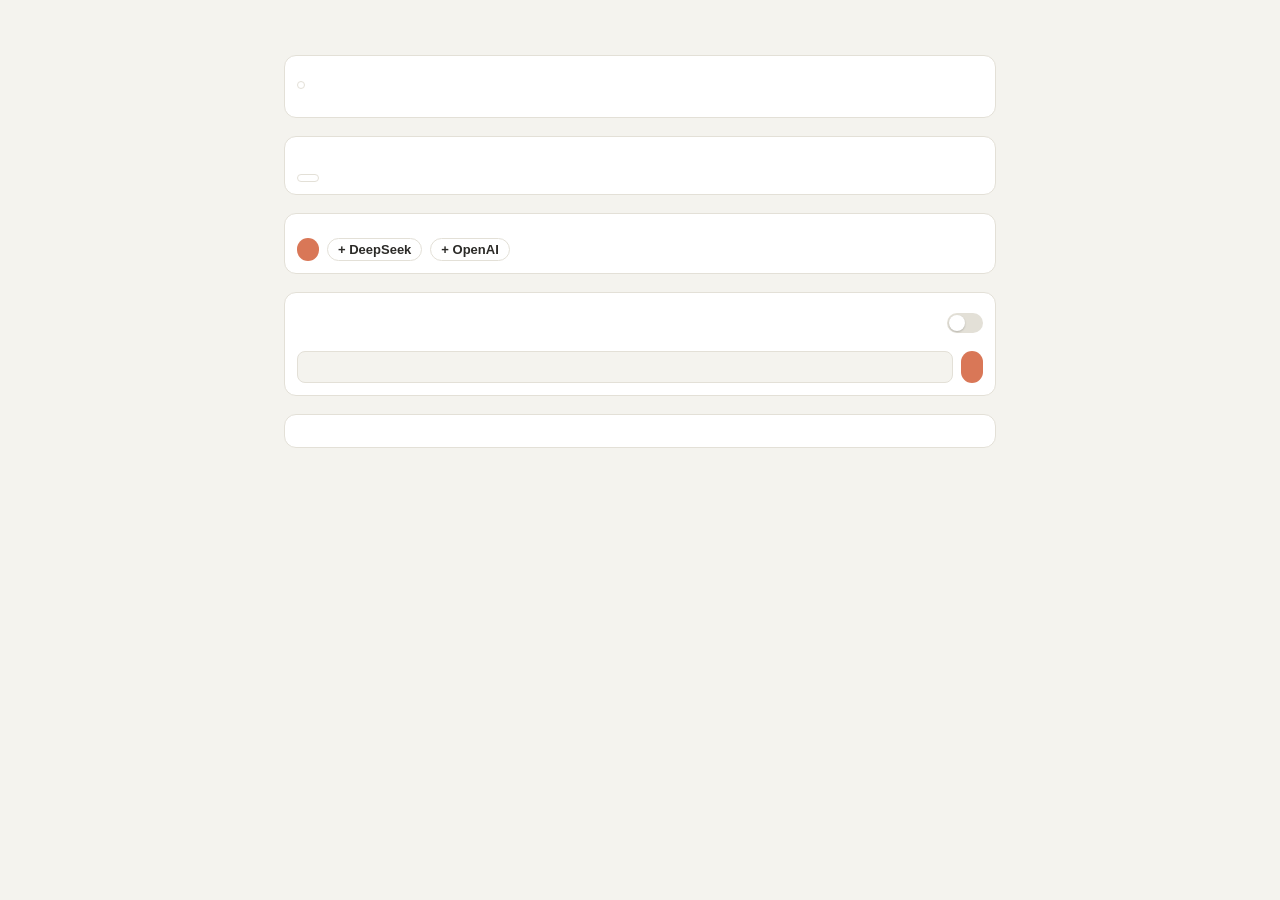
==== chrome/options.html @ 5c4a7864 "Rename the app to Papillon, add the Chrome extension and whole-page translation - Rename the app fro" ====
<!doctype html>
<html lang="zh">
<head>
  <meta charset="utf-8">
  <meta name="viewport" content="width=device-width, initial-scale=1">
  <link rel="stylesheet" href="lib/theme.css">
  <link rel="stylesheet" href="options.css">
  <title></title>
</head>
<body>
  <main class="settings-shell">
    <header><h1 id="title" class="serif"></h1><p id="subtitle" class="note"></p></header>
    <section class="card"><h2 id="language-title" class="serif"></h2><div id="language" class="pills"></div><p id="language-note" class="note"></p></section>
    <section class="card"><h2 id="sources-title" class="serif"></h2><p id="sources-note" class="note"></p><div id="sources"></div><button id="reset-order" type="button" class="pill secondary small"></button></section>
    <section class="card"><h2 id="providers-title" class="serif"></h2><div id="providers"></div><div class="actions"><button id="add-api" type="button" class="pill small"></button><button id="add-deepseek" type="button" class="pill secondary small">+ DeepSeek</button><button id="add-openai" type="button" class="pill secondary small">+ OpenAI</button></div></section>
    <section class="card"><h2 id="selection-title" class="serif"></h2><label class="switch-row"><span id="select-label"></span><input id="select-button" type="checkbox" role="switch"></label><h3 id="disabled-title" class="serif"></h3><div id="disabled-sites"></div><form id="add-site" class="actions"><input id="site-input" type="text" autocomplete="off"><button id="add-site-button" type="submit" class="pill small"></button></form></section>
    <section class="card"><h2 id="favourites-title" class="serif"></h2><div id="favourites"></div></section>
  </main>
  <script type="module" src="options.js"></script>
</body>
</html>
---- chrome/lib/theme.css ----
:root {
  color-scheme: light dark;
  --background: #f4f3ee;
  --surface: #ffffff;
  --border: #e3e0d7;
  --text: #2c2b28;
  --secondary: #6f6c64;
  --accent: #d97757;
  --on-accent: #ffffff;
  --error: #b4382e;
  --field: #f4f3ee;
  font-family: -apple-system, BlinkMacSystemFont, "Segoe UI", sans-serif;
  font-size: 14px;
  color: var(--text);
  background: var(--background);
}
@media (prefers-color-scheme: dark) {
  :root, :host {
    --background: #262522;
    --surface: #30302c;
    --border: #3e3c37;
    --text: #eceae3;
    --secondary: #a19e95;
    --accent: #d97757;
    --on-accent: #ffffff;
    --error: #e5756a;
    --field: #262522;
  }
}
:host {
  color-scheme: light dark;
  --background: #f4f3ee;
  --surface: #ffffff;
  --border: #e3e0d7;
  --text: #2c2b28;
  --secondary: #6f6c64;
  --accent: #d97757;
  --on-accent: #ffffff;
  --error: #b4382e;
  --field: #f4f3ee;
  font-family: -apple-system, BlinkMacSystemFont, "Segoe UI", sans-serif;
  font-size: 14px;
  color: var(--text);
}
* { box-sizing: border-box; }
body { margin: 0; color: var(--text); background: var(--background); }
button, input, textarea, select { font: inherit; }
button { cursor: pointer; }
button:disabled { cursor: default; opacity: .45; }
button:focus-visible, input:focus-visible, textarea:focus-visible, select:focus-visible, summary:focus-visible { outline: 2px solid var(--accent); outline-offset: 2px; }
.card { padding: 12px; background: var(--surface); border: 1px solid var(--border); border-radius: 12px; }
.pill { border: 1px solid transparent; border-radius: 999px; background: var(--accent); color: var(--on-accent); padding: 6px 14px; font-weight: 600; }
.pill.secondary { background: var(--surface); color: var(--text); border-color: var(--border); }
.pill.small { padding: 3px 10px; font-size: 13px; }
.tag { display: inline-block; border-radius: 999px; padding: 2px 8px; color: var(--accent); background: color-mix(in srgb, var(--accent) 14%, transparent); font-size: 12px; font-weight: 600; white-space: nowrap; }
.note { color: var(--secondary); font-size: 13px; overflow-wrap: anywhere; }
.note.error { color: var(--error); }
.progress { display: flex; align-items: center; gap: 8px; color: var(--secondary); }
.progress::before { content: ""; width: 12px; height: 12px; border: 2px solid var(--border); border-top-color: var(--accent); border-radius: 50%; animation: spin .8s linear infinite; }
@keyframes spin { to { transform: rotate(360deg); } }
.serif { font-family: Georgia, "Times New Roman", serif; font-weight: 600; }
.icon-button { padding: 3px; border: 0; background: none; color: var(--secondary); line-height: 1; }
.icon-button:hover, .icon-button.active { color: var(--accent); }
.result-card { display: grid; gap: 9px; }
.result-head { display: flex; align-items: baseline; gap: 9px; flex-wrap: wrap; }
.result-title { margin: 0; font-size: 26px; line-height: 1.2; overflow-wrap: anywhere; }
.result-head .spacer { flex: 1; }
.phonetics { display: flex; flex-wrap: wrap; gap: 10px; font-size: 13px; }
.phonetic { display: inline-flex; align-items: center; gap: 3px; white-space: nowrap; }
.phonetic .region { color: var(--secondary); }
.phonetic button { color: var(--accent); }
.sense-row { display: flex; align-items: baseline; gap: 8px; line-height: 1.55; }
.sense-label { min-width: 30px; color: var(--accent); font-size: 13px; font-weight: 600; }
.sense-text, .candidate-text { white-space: pre-wrap; overflow-wrap: anywhere; }
.web-label { min-width: 30px; font-size: 12px; color: var(--secondary); }
.web-values { display: flex; flex-wrap: wrap; gap: 6px; }
.web-value { border-radius: 999px; padding: 2px 7px; background: color-mix(in srgb, var(--accent) 10%, transparent); font-size: 12px; }
.numbered { display: flex; gap: 6px; line-height: 1.5; }
.numbered-index { color: var(--secondary); font-variant-numeric: tabular-nums; }
.section-title { margin: 0; font-size: 16px; }
.definitions summary { cursor: pointer; }
.definitions-body { display: grid; gap: 12px; padding-top: 12px; }
.definition-example { margin: 2px 0 0 16px; color: var(--secondary); font-size: 13px; font-style: italic; }
.compact .result-title { font-size: 20px; }
.compact .result-head { gap: 6px; }
---- chrome/options.css ----
.settings-shell { width: min(100%, 760px); margin: 0 auto; padding: 32px 24px 60px; display: grid; gap: 18px; }
.settings-shell > header h1 { margin: 0 0 5px; font-size: 30px; }
.settings-shell > header p { margin: 0; }
.settings-shell section > h2 { margin: 0 0 8px; font-size: 19px; }
.settings-shell section > h3 { margin: 18px 0 8px; font-size: 16px; }
.settings-shell p { line-height: 1.45; }
.pills { display: inline-flex; gap: 2px; padding: 3px; border: 1px solid var(--border); border-radius: 999px; background: var(--surface); }
.pills button { padding: 5px 14px; border: 0; border-radius: 999px; background: none; color: var(--secondary); font-size: 13px; font-weight: 600; }
.pills button.selected { background: var(--accent); color: var(--on-accent); }
.source-row, .favourite-row, .site-row { display: flex; align-items: center; gap: 8px; min-height: 36px; border-top: 1px solid var(--border); }
.source-row .name, .favourite-row .name, .site-row .name { flex: 1; overflow-wrap: anywhere; }
.source-row button, .favourite-row button, .site-row button { border: 0; background: none; color: var(--secondary); }
.source-row button:hover, .favourite-row button:hover, .site-row button:hover { color: var(--accent); }
.source-row .tag { margin-right: auto; }
#reset-order { margin-top: 12px; }
.provider-card { display: grid; gap: 9px; margin: 12px 0; padding: 12px; border-radius: 10px; background: var(--background); }
.provider-head { display: flex; align-items: center; gap: 8px; }
.provider-head h3 { flex: 1; margin: 0; font-size: 17px; }
.provider-field { display: grid; grid-template-columns: 110px minmax(0, 1fr); align-items: center; gap: 10px; }
.provider-field label { font-weight: 500; }
.provider-field input, .provider-field select, #site-input { width: 100%; min-width: 0; padding: 7px 10px; border: 1px solid var(--border); border-radius: 8px; background: var(--field); color: var(--text); }
.actions { display: flex; flex-wrap: wrap; gap: 8px; margin-top: 12px; }
.switch-row { display: flex; align-items: center; justify-content: space-between; gap: 12px; }
input[type="checkbox"] { appearance: none; width: 36px; height: 20px; margin: 0; border: 0; border-radius: 999px; background: var(--border); cursor: pointer; }
input[type="checkbox"]::before { content: ""; display: block; width: 16px; height: 16px; margin: 2px; border-radius: 50%; background: white; box-shadow: 0 1px 2px #0003; transition: transform .15s; }
input[type="checkbox"]:checked { background: var(--accent); }
input[type="checkbox"]:checked::before { transform: translateX(16px); }
#site-input { flex: 1; }
@media (max-width: 560px) { .settings-shell { padding: 20px 14px 40px; } .provider-field { grid-template-columns: 1fr; gap: 4px; } }
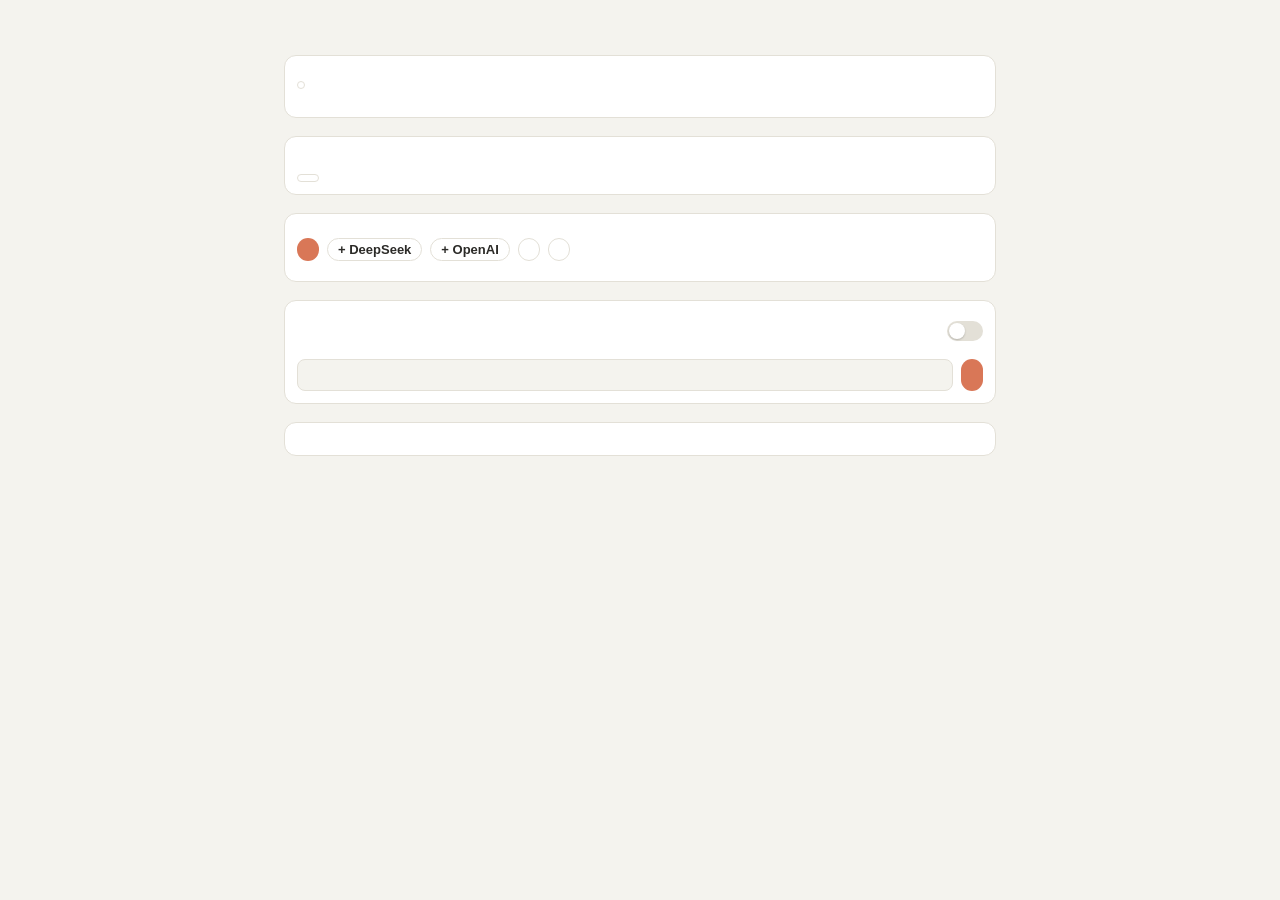
==== commit f4782234: "Add settings import and export, fix preset API URLs" ====
--- a/chrome/options.html
+++ b/chrome/options.html
@@ -12,7 +12,7 @@
     <header><h1 id="title" class="serif"></h1><p id="subtitle" class="note"></p></header>
     <section class="card"><h2 id="language-title" class="serif"></h2><div id="language" class="pills"></div><p id="language-note" class="note"></p></section>
     <section class="card"><h2 id="sources-title" class="serif"></h2><p id="sources-note" class="note"></p><div id="sources"></div><button id="reset-order" type="button" class="pill secondary small"></button></section>
-    <section class="card"><h2 id="providers-title" class="serif"></h2><div id="providers"></div><div class="actions"><button id="add-api" type="button" class="pill small"></button><button id="add-deepseek" type="button" class="pill secondary small">+ DeepSeek</button><button id="add-openai" type="button" class="pill secondary small">+ OpenAI</button></div></section>
+    <section class="card"><h2 id="providers-title" class="serif"></h2><div id="providers"></div><div class="actions"><button id="add-api" type="button" class="pill small"></button><button id="add-deepseek" type="button" class="pill secondary small">+ DeepSeek</button><button id="add-openai" type="button" class="pill secondary small">+ OpenAI</button><button id="import-providers" type="button" class="pill secondary small"></button><button id="export-providers" type="button" class="pill secondary small"></button><input id="import-file" type="file" accept=".json,application/json" hidden></div><p id="import-status" class="note" role="status"></p></section>
     <section class="card"><h2 id="selection-title" class="serif"></h2><label class="switch-row"><span id="select-label"></span><input id="select-button" type="checkbox" role="switch"></label><h3 id="disabled-title" class="serif"></h3><div id="disabled-sites"></div><form id="add-site" class="actions"><input id="site-input" type="text" autocomplete="off"><button id="add-site-button" type="submit" class="pill small"></button></form></section>
     <section class="card"><h2 id="favourites-title" class="serif"></h2><div id="favourites"></div></section>
   </main>
--- a/chrome/options.css
+++ b/chrome/options.css
@@ -20,6 +20,7 @@
 .provider-field label { font-weight: 500; }
 .provider-field input, .provider-field select, #site-input { width: 100%; min-width: 0; padding: 7px 10px; border: 1px solid var(--border); border-radius: 8px; background: var(--field); color: var(--text); }
 .actions { display: flex; flex-wrap: wrap; gap: 8px; margin-top: 12px; }
+#import-status { margin: 8px 0 0; }
 .switch-row { display: flex; align-items: center; justify-content: space-between; gap: 12px; }
 input[type="checkbox"] { appearance: none; width: 36px; height: 20px; margin: 0; border: 0; border-radius: 999px; background: var(--border); cursor: pointer; }
 input[type="checkbox"]::before { content: ""; display: block; width: 16px; height: 16px; margin: 2px; border-radius: 50%; background: white; box-shadow: 0 1px 2px #0003; transition: transform .15s; }
